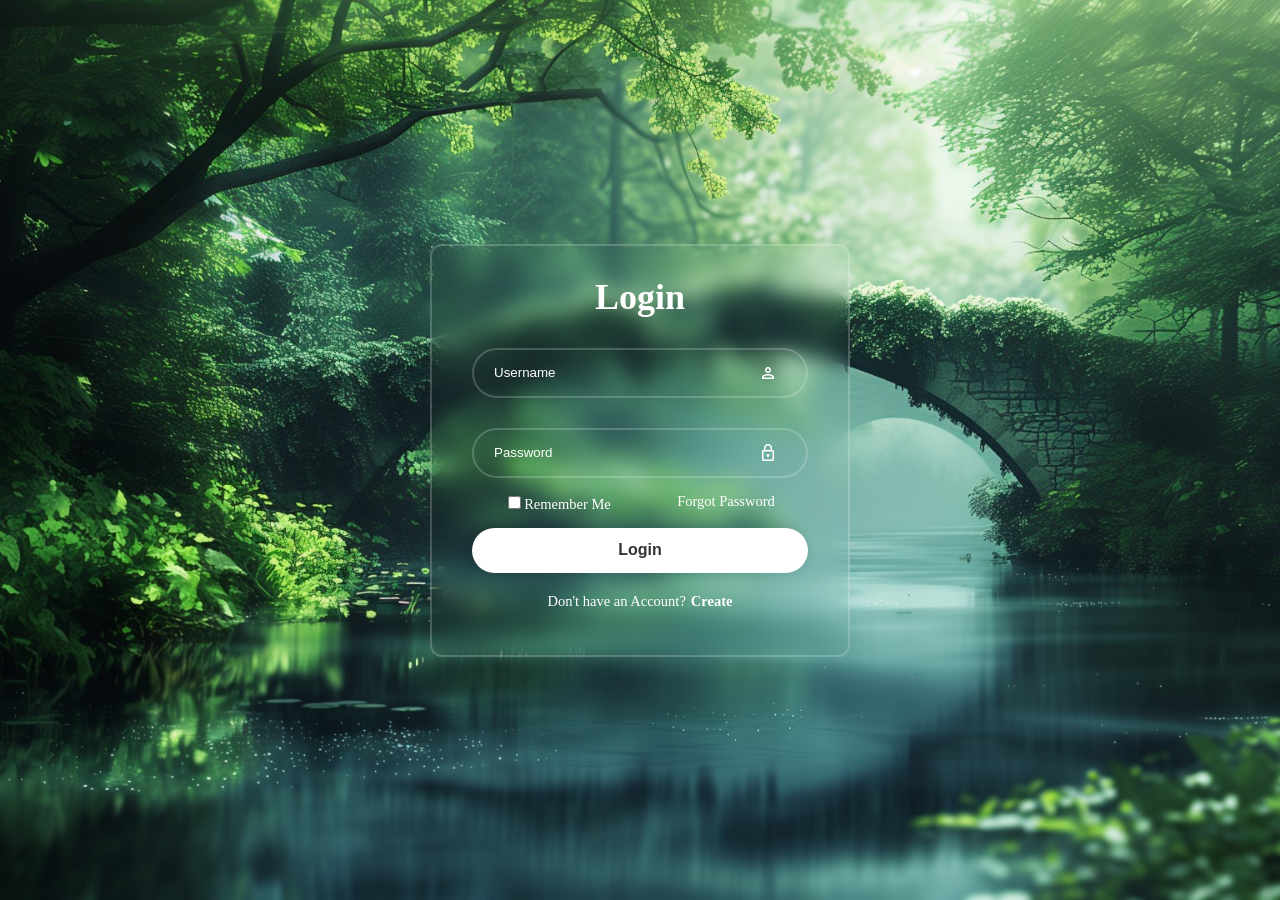
==== index.html @ bddc41f9 "Login Page Upload Source Codes" ====
<!DOCTYPE html>
<html lang="en">
  <head>
    <meta charset="UTF-8" />
    <meta name="viewport" content="width=device-width, initial-scale=1.0" />
    <title>Login</title>
    <link rel="stylesheet" href="styles.css" />
    <link
      rel="stylesheet"
      href="https://fonts.googleapis.com/css2?family=Material+Symbols+Outlined:opsz,wght,FILL,GRAD@24,400,0,0"
    />
  </head>
  <body>
    <!-- Hi, Myself SUBHAS BISWAS Its My First Project. -->
    <div class="md">
      <form>
        <h1>Login</h1>
        <div class="uc">
          <input type="text" placeholder="Username" required />
          <span class="material-symbols-outlined"> person </span>
        </div>
        <div class="uc">
          <input type="password" placeholder="Password" required />
          <span class="material-symbols-outlined"> lock </span>
        </div>
        <div class="rf">
          <label><input type="checkbox" />Remember Me</label>
          <a href="#">Forgot Password</a>
        </div>
        <button type="submit" class="b">Login</button>
        <div class="na">
          <p>Don't have an Account?<a href="#">Create</a></p>
        </div>
      </form>
    </div>
  </body>
</html>
---- styles.css ----
* {
  margin: 0;
  padding: 0;
  box-sizing: border-box;
}
body {
  display: flex;
  justify-content: center;
  align-items: center;
  min-height: 100vh;
  background: url(Image.jpg) no-repeat;
  background-size: cover;
  background-position: center;
}
.md {
  width: 420px;
  background: transparent;
  border: 2px solid rgba(255, 255, 255, 0.2);
  backdrop-filter: blur(10px);
  color: white;
  border-radius: 12px;
  padding: 30px 40px;
}
.md h1 {
  font-size: 36px;
  text-align: center;
}
.md .uc {
  position: relative;
  width: 100%;
  height: 50px;
  margin: 30px 0;
}
.uc input {
  height: 100%;
  width: 100%;
  border: none;
  outline: none;
  border-radius: 40px;
  background: transparent;
  border: 2px solid rgba(255, 255, 255, 0.2);
  font: size 16px;
  color: white;
  padding: 20px 45px 20px 20px;
}
.uc input::placeholder {
  color: white;
}
.uc span {
  position: absolute;
  right: 20px;
  top: 30%;
  font-size: 20px;
  transform: translate(-50%);
}
.md .rf {
  display: flex;
  justify-content: space-around;
  font-size: 14.5px;
  margin: -15px 0 15px;
}
.rf label input {
  cursor: pointer;
  accent-color: green;
  margin: 3px;
}
.rf a {
  color: white;
  text-decoration: none;
}
.rf a:hover {
  text-decoration: underline;
  color: green;
}
.md .b {
  width: 100%;
  height: 45px;
  background: white;
  border: none;
  outline: none;
  border-radius: 40px;
  box-shadow: 0 0 10px rgba(0, 0, 0, 0.1);
  font-size: 16px;
  color: #333;
  font-weight: 600;
}
.md .na {
  font-size: 14.5px;
  text-align: center;
  margin: 20px 0 15px;
}
.na p a {
  margin-left: 5px;
  color: white;
  text-decoration: none;
  font-weight: 600;
}
.na p a:hover {
  text-decoration: underline;
  cursor: pointer;
  color: green;
}
.md .b:hover {
  cursor: pointer;
  color: green;
}
.rf label:hover {
  color: green;
  cursor: pointer;
}
.md .na p {
  text-align: center;
}
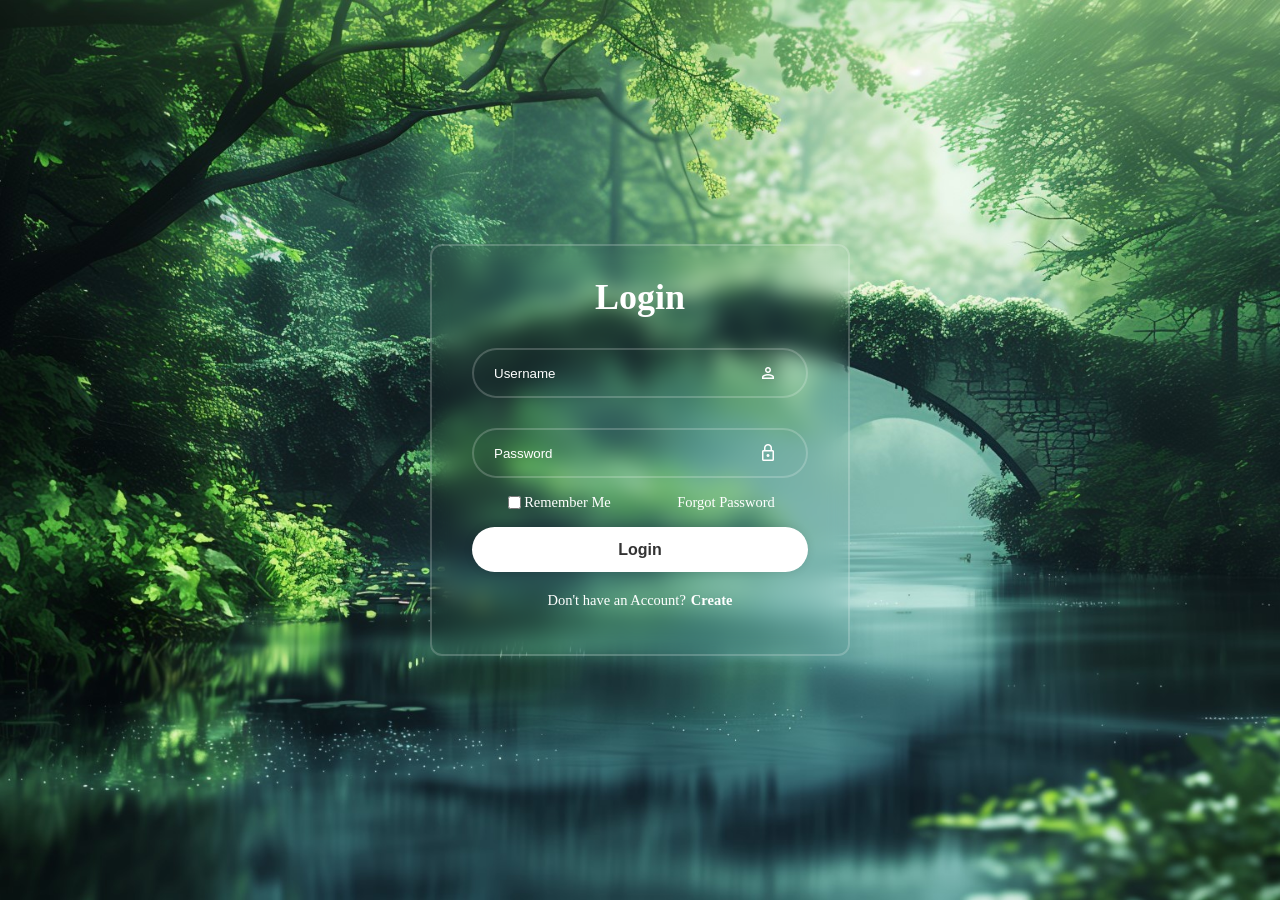
==== commit 18b47bf0: "index.html Added Note File." ====
--- a/index.html
+++ b/index.html
@@ -24,12 +24,12 @@
           <span class="material-symbols-outlined"> lock </span>
         </div>
         <div class="rf">
-          <label><input type="checkbox" />Remember Me</label>
-          <a href="#">Forgot Password</a>
+          <label class="ct"><input type="checkbox" />Remember Me</label>
+          <a href="Note.html">Forgot Password</a>
         </div>
         <button type="submit" class="b">Login</button>
         <div class="na">
-          <p>Don't have an Account?<a href="#">Create</a></p>
+          <p>Don't have an Account?<a href="Note.html">Create</a></p>
         </div>
       </form>
     </div>
--- a/styles.css
+++ b/styles.css
@@ -56,8 +56,13 @@
 .md .rf {
   display: flex;
   justify-content: space-around;
+  align-items: center;
   font-size: 14.5px;
   margin: -15px 0 15px;
+}
+.ct {
+  display: flex;
+  align-items: center;
 }
 .rf label input {
   cursor: pointer;
